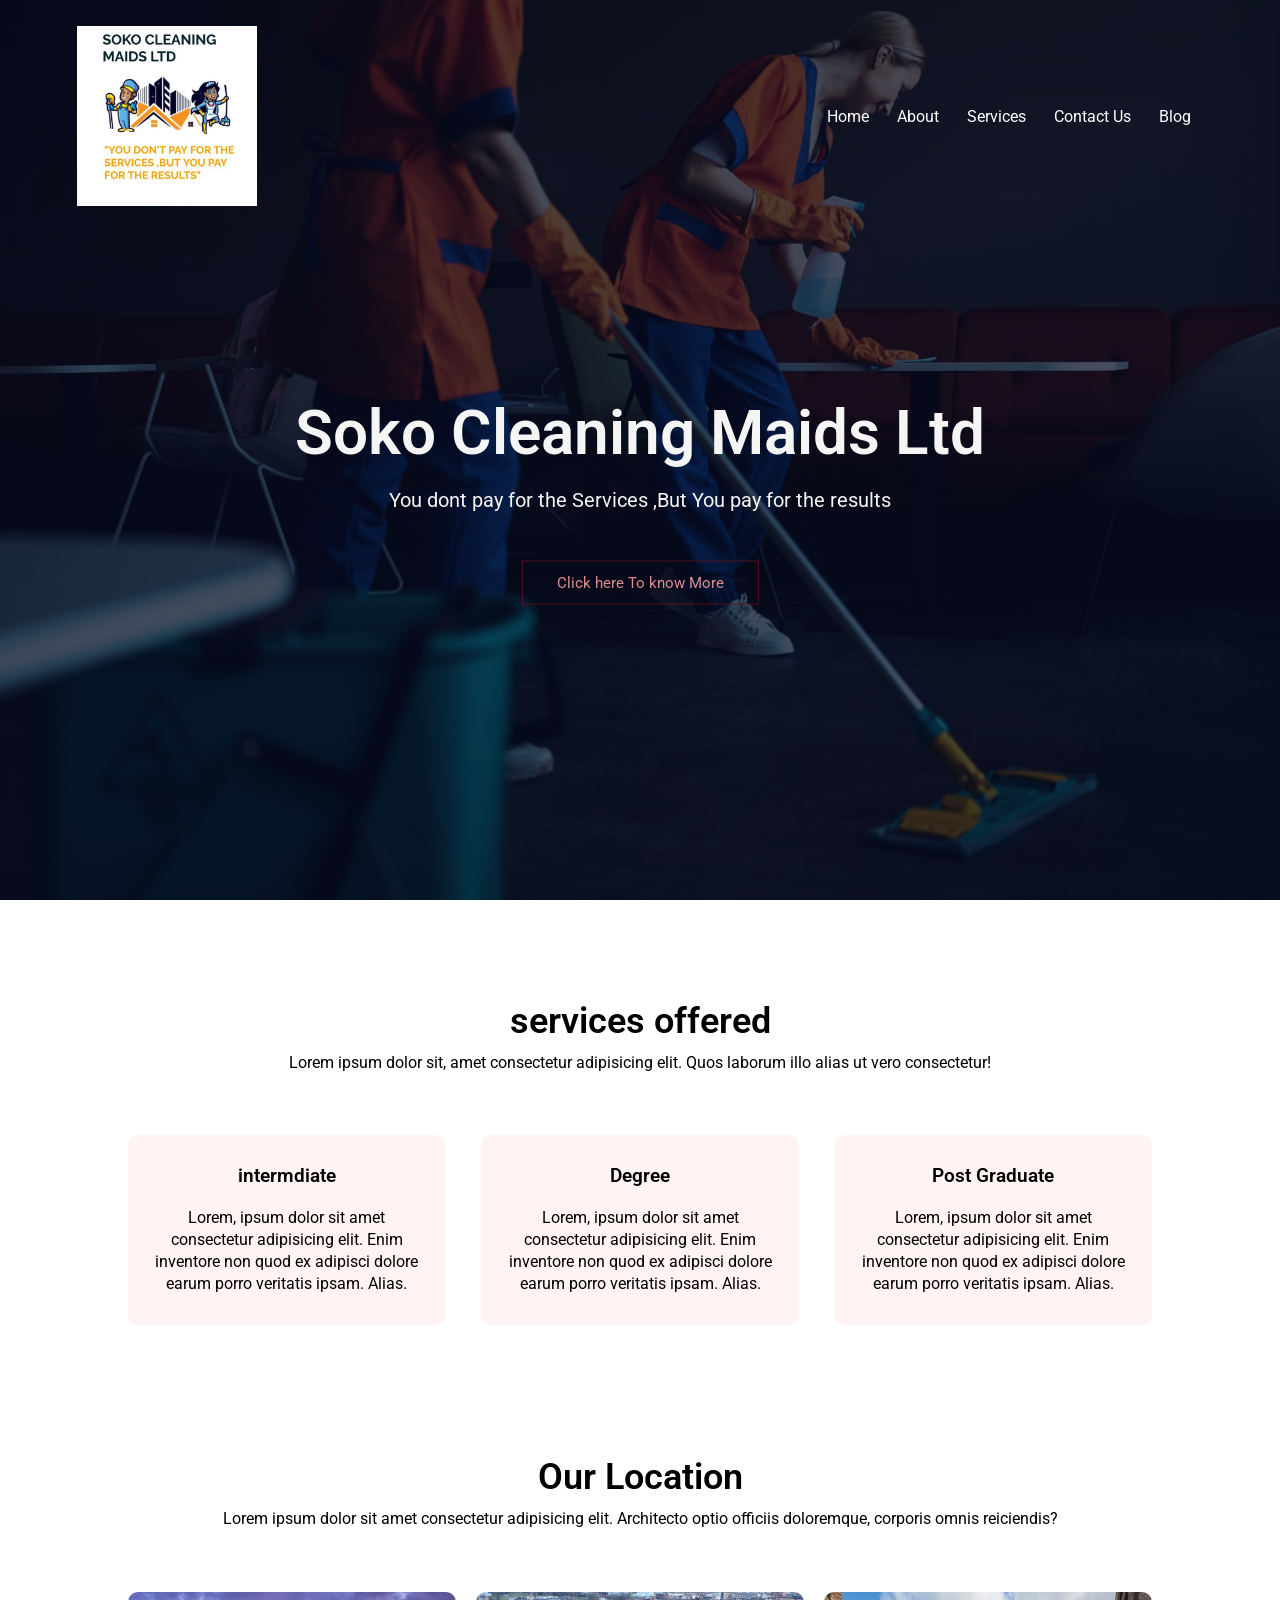
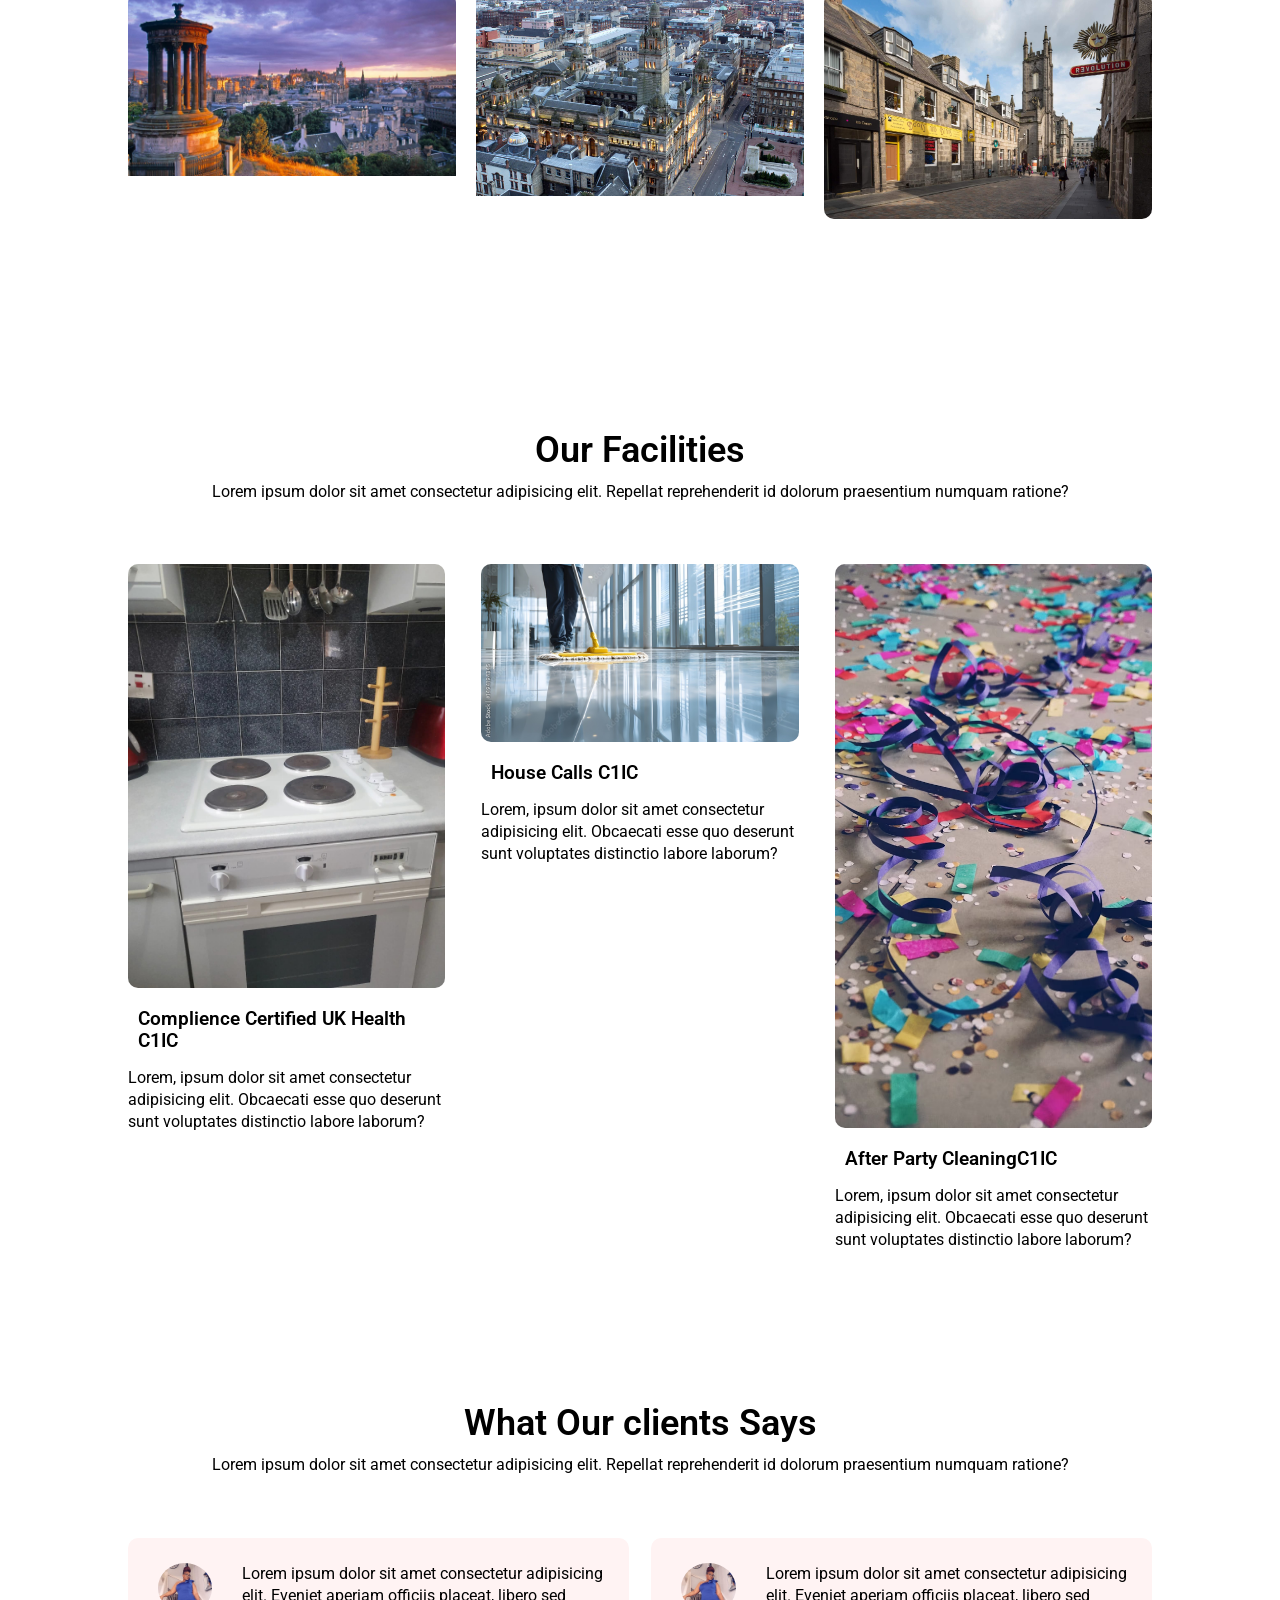
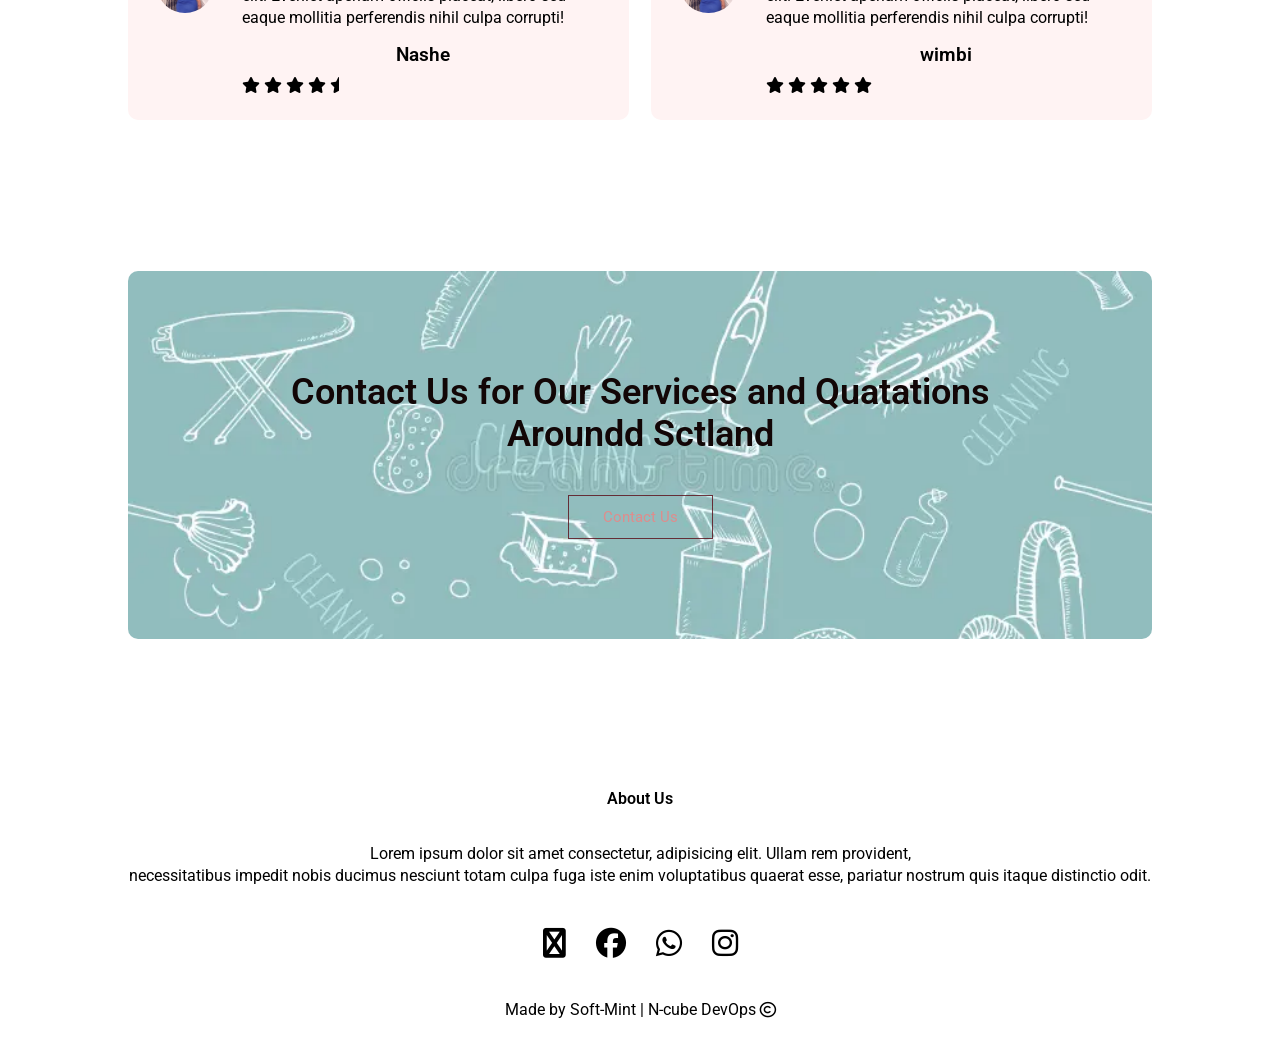
==== index.html @ 69fe93c1 "first commit" ====
<!DOCTYPE html>
<html lang="en">
<head>
  <meta charset="UTF-8">
  <meta name="viewport" content="width=device-width, initial-scale=1.0">
  <title>Soko Cleaning Maids Ltd</title>
  <link rel="stylesheet" href="styles.css">
  <link rel="preconnect" href="https://fonts.googleapis.com">
<link rel="preconnect" href="https://fonts.gstatic.com" crossorigin>
<link href="https://fonts.googleapis.com/css2?family=Montserrat:ital,wght@0,100..900;1,100..900&family=Nunito:ital,wght@0,200..1000;1,200..1000&family=Open+Sans:ital,wght@0,300..800;1,300..800&family=Roboto+Slab:wght@100..900&family=Roboto:ital,wght@0,100..900;1,100..900&family=Ubuntu+Condensed&display=swap" rel="stylesheet">
<!-- <link rel="stylesheet" href="https://cdn.jsdelivr.net/npm/@fortawesome/fontawesome-free@6.6.0/css/fontawesome.min.css"> -->
<link rel="stylesheet" href="https://cdnjs.cloudflare.com/ajax/libs/font-awesome/6.5.1/css/all.min.css" crossorigin="anonymous" referrerpolicy="no-referrer" />
</head>
<body>
  <section class="header">
    <nav>
      <a href="index.html"><img src="images/scm.jpg"></a>
      <div class="nav-links" id="navLinks">
        <i class="fa fa-times" onclick="hideMenu()"></i>
        <ul>
          <li><a href="">Home</a></li>
          <li><a href="">About</a></li>
          <li><a href="">Services</a></li>
          <li><a href="">Contact Us</a></li>
          <li><a href="">Blog</a></li>
        </ul>      
      </div> 
        <i class="fa fa-bars" onclick="showMenu()"></i>     
    </nav>
    <div class="text-box">
      <h1>Soko Cleaning Maids Ltd</h1>
      <p>You dont pay for the Services ,But You pay for the results</p>
      <a href="" class="hero-btn">Click here To know More</a>
    </div>

  </section>

  <!-- Servives -->
<section class="services">
<h1>services offered </h1>
<p>Lorem ipsum dolor sit, amet consectetur adipisicing elit. Quos laborum illo alias ut vero consectetur!</p>
 
<div class="row">
  <div class="services-col">
    <h3>intermdiate</h3>
    <p>Lorem, ipsum dolor sit amet consectetur adipisicing elit. Enim inventore non quod ex
       adipisci dolore earum porro veritatis ipsam.
       Alias.</p>
  </div>
 
   <div class="services-col">
    <h3>Degree</h3> 
    <p>Lorem, ipsum dolor sit amet consectetur adipisicing elit. Enim inventore non quod ex
       adipisci dolore earum porro veritatis ipsam.
       Alias.</p>
  </div>
  
  <div class="services-col">
    <h3>Post Graduate</h3> 
     <p>Lorem, ipsum dolor sit amet consectetur adipisicing elit. Enim inventore non quod ex
       adipisci dolore earum porro veritatis ipsam.
       Alias.</p>
  </div> 
</div>
</section>

<!-- Location -->
 <section class="location">
   <h1>Our Location</h1>
   <p>Lorem ipsum dolor sit amet consectetur adipisicing elit. Architecto optio officiis doloremque, corporis omnis reiciendis?</p>

   <div class="row">
    <div class="location-col">
      <img src="images/Hill-Edinburgh-Scotland.jpg">
      <div class="layer">
        <h3>Eddingburgh</h3>
      </div>
    </div>
    <div class="location-col">
      <img src="images/glascore.jpeg">
      <div class="layer">
        <h3>Glasscore</h3>
      </div>
    </div>
    <div class="location-col">
      <img src="images/aberdeen.jpeg">
      <div class="layer">
        <h3>Aberdeen</h3>
      </div>
    </div>
   </div>

 </section>

 <!-- Facilities -->

  <section class="Facilities">
    <h1>Our Facilities</h1>
    <p>Lorem ipsum dolor sit amet consectetur adipisicing elit. Repellat reprehenderit id dolorum praesentium numquam ratione?</p>

    <div class="row">
      <div class="fac-col">
        <img src="images/cooker a.jpg">
        <h3>Complience Certified UK Health C1IC</h3>
        <p>Lorem, ipsum dolor sit amet consectetur adipisicing elit. Obcaecati esse quo deserunt 
           sunt voluptates distinctio labore laborum?</p>
      </div>
      <div class="fac-col">
        <img src="images/mopped floor.jpg">
        <h3>House Calls C1IC</h3>
        <p>Lorem, ipsum dolor sit amet consectetur adipisicing elit. Obcaecati esse quo deserunt 
           sunt voluptates distinctio labore laborum?</p>
      </div>
      <div class="fac-col">
        <img src="images/after-party.avif">
        <h3>After Party CleaningC1IC</h3>
        <p>Lorem, ipsum dolor sit amet consectetur adipisicing elit. Obcaecati esse quo deserunt 
           sunt voluptates distinctio labore laborum?</p>
      </div>
    </div>
    
  </section>

  <!-- Testimonials -->
  <section class="testimonials">    
    <h1>What Our clients Says</h1>
    <p>Lorem ipsum dolor sit amet consectetur adipisicing elit. Repellat reprehenderit id dolorum praesentium numquam ratione?</p> 
    
    <div class="row">
      <div class="testimonial-col">
        <img src="images/pauline.jpg">
        <div>
          <p>Lorem ipsum dolor sit amet consectetur adipisicing elit. 
            Eveniet aperiam officiis placeat, 
            libero sed eaque mollitia perferendis nihil culpa corrupti!</p>
            <h3> Nashe</h3>
            <i class="fa fa-star"></i>
            <i class="fa fa-star"></i>
            <i class="fa fa-star"></i>
            <i class="fa fa-star"></i>
            <i class="fa-solid fa-star-half"></i>
        </div>
      </div>

      <div class="testimonial-col">
        <img src="images/pauline.jpg">
        <div>
          <p>Lorem ipsum dolor sit amet consectetur adipisicing elit. 
            Eveniet aperiam officiis placeat, 
            libero sed eaque mollitia perferendis nihil culpa corrupti!</p>
            <h3> wimbi</h3>
            <i class="fa-solid fa-star"></i>
            <i class="fa-solid fa-star"></i>
            <i class="fa-solid fa-star"></i>
            <i class="fa-solid fa-star"></i>
            <i class="fa-solid fa-star"></i>
            
        </div>
      </div>
    </div>
  </section>

  <!-- Call to Action -->
  <section class="cta">
    <h1>Contact Us for Our Services  and Quatations<br> 
      Aroundd Sctland</h1>
      <a href="" class="hero-btn">Contact Us</a>
  </section>

  <!-- Footer -->
   <section class="footer">
    <h4>About Us</h4>
     <p>Lorem ipsum dolor sit amet consectetur, adipisicing elit. Ullam rem provident, <br>
      necessitatibus impedit nobis ducimus nesciunt totam culpa fuga iste enim voluptatibus quaerat esse,
       pariatur nostrum quis itaque distinctio odit.</p>
       <div class="icons">
        <i class="fa-brands fa-envelope"></i>
        <i class="fa-brands fa-facebook"></i>
        <i class="fa-brands fa-whatsapp"></i>
        <i class="fa-brands fa-instagram"></i>
       </div>
       <p>Made by Soft-Mint | N-cube DevOps <i class="fa-regular fa-copyright"></i></p>
   </section>



<!-- javaScript for Toggle Menu -->
  <script>

   var navLinks = document.getElementById("navLinks");
   function showMenu(){
    navLinks.style.right = "0";
   }
    function hideMenu(){
    navLinks.style.right = "-200px";
   }

  </script>


</body>
</html>
---- styles.css ----
* {
  margin: 0;
  padding: 0;
  font-family: "Roboto", sans-serif;
}
.header {
  min-height: 100vh;
  width: 100%;
  background-image:
    linear-gradient(rgba(4, 9, 30, 07), rgba(4, 9, 30, 0.7)),
    url(images/seamless-background-cleaning-service-backdrop-services.webp);
  background-position: center;
  background-size: cover;
  position: relative;
}
nav {
  display: flex;
  padding: 2% 6%;
  justify-content: space-between;
  align-items: center;
}
nav img {
  width: 180px;
}
.nav-links {
  flex: 1;
  text-align: right;
}
.nav-links ul li {
  list-style: none;
  display: inline-block;
  padding: 9px 12px;
  position: relative;
}
.nav-links ul li a {
  color: #fff;
  text-decoration: none;
  font-size: 16px;
}
.nav-links ul li::after {
  content: "";
  width: 0%;
  height: 2px;
  background: aquamarine;
  display: block;
  margin: auto;
  transition: 0.5s;
}
.nav-links ul li:hover::after {
  width: 100%;
}
.text-box {
  width: 90%;
  color: whitesmoke;
  position: absolute;
  top: 50%;
  left: 50%;
  transform: translate(-50%, -50%);
  text-align: center;
}
.text-box h1 {
  font-size: 62px;
}
.text-box p {
  margin: 10px 0px 40px;
  font-size: 20px;
  color: whitesmoke;
}
.hero-btn {
  display: inline-block;
  text-decoration: none;
  color: rgb(222, 141, 141);
  border: 1px solid rgba(92, 17, 28, 0.83);
  padding: 12px 34px;
  font-size: 15px;
  background: transparent;
  position: relative;
  cursor: pointer;
}
.hero-btn:hover {
  border: 1px solid rgb(45, 12, 130);
  background: rgb(15, 56, 42);
  transition: 1s;
}

nav .fa {
  display: none;
}

@media (max-width: 700px) {
  .text-box h1 {
    font-size: 20px;
  }
  .nav-links ul li {
    display: block;
  }
  .nav-links {
    position: fixed;
    background: rgb(41, 121, 94);
    height: 100vh;
    width: 200px;
    top: 0;
    right: -200px;
    text-align: left;
    z-index: 2;
    transition: 1s;
  }
  nav .fa {
    display: block;
    color: white;
    margin: 10px;
    font-size: 22px;
    cursor: pointer;
  }
  .nav-links ul {
    padding: 30px;
  }
}

/* Services */

.services {
  width: 80%;
  margin: auto;
  text-align: center;
  padding-top: 100px;
}
h1 {
  font-size: 36px;
  font-weight: 600;
}

p {
  color: black;
  font-size: 16px;
  font-weight: 400;
  line-height: 22px;
  padding: 10px;
}
.row {
  margin-top: 5%;
  display: flex;
  justify-content: space-between;
}
.services-col {
  flex-basis: 31%;
  background: #fff3f3;
  border-radius: 10px;
  margin-bottom: 5%;
  padding: 20px 12px;
  box-sizing: border-box;
  transition: 0.5s;
}
h3 {
  text-align: center;
  font-weight: 600;
  margin: 10px;
}
.services-col:hover {
  box-shadow: 0 0 20px 0px rgba(0, 0, 0, 0.2);
}
@media (max-width: 700px) {
  .row {
    flex-direction: column;
  }
}

/* location */

.location {
  width: 80%;
  margin: auto;
  text-align: center;
  padding-top: 50px;
}
.location-col {
  flex-basis: 32%;
  border-radius: 10px;
  margin-bottom: 30px;
  position: relative;
  overflow: hidden;
}
.location-col img {
  width: 100%;
  display: block;
}
.layer {
  background: transparent;
  height: 100%;
  width: 100%;
  position: absolute;
  top: 0;
  left: 0;
  transition: 0.5s;
}
.layer:hover {
  background: rgba(226, 0, 0, 0.7);
}
.layer h3 {
  width: 100%;
  font-weight: 500;
  color: whitesmoke;
  font-size: 26px;
  bottom: 0;
  left: 50%;
  transform: translateX(-50%);
  position: absolute;
  opacity: 0;
  transition: 0.5s;
}
.layer:hover h3 {
  bottom: 49%;
  opacity: 1;
}
/* Facilities */

.Facilities {
  width: 80%;
  margin: auto;
  text-align: center;
  padding-top: 100px;
}
.fac-col {
  flex-basis: 31%;
  border-radius: 10px;
  margin-bottom: 5%;
  text-align: left;
}

.fac-col img {
  width: 100%;
  border-radius: 10px;
}

.fac-col p {
  padding: 0;
}

.fac-col h3 {
  margin-top: 16px;
  margin-bottom: 15px;
  text-align: left;
}

/* Testimonials */
.testimonials {
  width: 80%;
  margin: auto;
  padding-top: 100px;
  text-align: center;
}
.testimonial-col {
  flex-basis: 44%;
  border-radius: 10px;
  margin-bottom: 5%;
  text-align: left;
  background: #fff3f3;
  padding: 25px;
  cursor: pointer;
  display: flex;
}
.testimonial-col img {
  height: 50px;
  margin-left: 5px;
  margin-right: 30px;
  border-radius: 50%;
}
.testimonial-col p {
  padding: 0;
}
.testimonial-col h3 {
  margin-top: 15px;
}
.testimonial-col .fa {
  color: black;
}

@media (max-width: 700px) {
  .testimonial-col img {
    margin-left: 0px;
    margin-right: 15px;
  }
}

/* CTA */
.cta {
  margin: 100px auto;
  width: 80%;
  background-image: url(images/seamless-background-cleaning-service-backdrop-services.webp);
  background-position: center;
  background-size: cover;
  border-radius: 10px;
  text-align: center;
  padding: 100px 0;
}
.cta h1 {
  color: rgb(18, 6, 6);
  margin-bottom: 40px;
  padding: 0;
}
@media (max-width: 700px) {
  .cta h1 {
    font-size: 24px;
  }
}
/* footer */
.footer {
  width: 100%;
  text-align: center;
  padding: 30px 0;
}
.footer h4 {
  margin-bottom: 25px;
  margin-top: 20px;
  font-weight: 600;
}
.icons .fa-brands {
  color: black;
  margin: 13px;
  cursor: pointer;
  padding: 18px 0;
  font-size: 30px;
}
.icons .fa-solid {
  color: black;
  margin: 13px;
  cursor: pointer;
  padding: 18px 0;
  font-size: 30px;
}
.icons .fa-brands:hover {
  color: rgb(61, 187, 143);
}
.icons .fa-solid:hover {
  color: rgb(61, 187, 143);
}

/* About Us page */
.header {
  height: 50vh;
  width: 100%;
  background-image:
    linear-gradient(rgba(4, 9, 30, 0.7), rgba(4, 9, 30, 0.7)),
    url(images/Bio/IMG-01.jpg);
  background-position: center;
  background-size: cover;
  text-align: center;
  color: whitesmoke;
}
.header h1 {
  margin-top: 100px;
}
.about-us {
  width: 80%;
  margin: auto;
  padding-top: 80px;
  padding-bottom: 50px;
}
.about-col {
  flex-basis: 48%;
  padding: 30px 2px;
}
.about-col img {
  width: 100%;
}
.about-col h1 {
  padding-top: 0;
}
.about-col p {
  padding: 15px 0 px;
}
.green-btn {
  border: 1px black;
  background: transparent;
  color: rgb(19, 45, 37);
}
.green-btn:hover {
  color: whitesmoke;
}

/* Our Services */
.header {
  height: 50vh;
  width: 100%;
  background-image:
    linear-gradient(rgba(4, 9, 30, 0.7), rgba(4, 9, 30, 0.7)),
    url(images/Bio/IMG-02.jpg);
  background-position: center;
  background-size: cover;
  text-align: center;
  color: whitesmoke;
}

/* Blog-Cont */

.blog-content {
  width: 80%;
  margin: auto;
  padding: 60px 0;
}
.blog-left {
  flex-basis: 65%;
}
.blog-left img {
  width: 100%;
}
.blog-left h2 {
  color: black;
  font-weight: 600;
  margin: 30px 0;
}
.blog-left p {
  color: #999;
  padding: 0;
}

.blog-right {
  flex-basis: 32%;
}
.blog-right h3 {
  background: black;
  color: whitesmoke;
  padding: 7px 0;
  font-size: 18px;
  margin-bottom: 20px;
}
.blog-right div {
  display: flex;
  align-items: center;
  justify-content: space-between;
  color: #555;
  padding: 8px;
  box-sizing: border-box;
}
.comment-box {
  border: 1px solid #ccc;
  margin: 50px 0;
  pad: 10px 20px;
}
.comment-box h3 {
  text-align: left;
}
.comment-form input,
.comment-form textarea {
  width: 100%;
  padding: 10px;
  margin: 15px 0;
  box-sizing: border-box;
  border: none;
  outline: none;
  background: #f0f0f0;
}
.comment-form button {
  margin: 10px 0;
}

@media (max-width: 700px) {
  .sub-header h1 {
    font-size: 24px;
  }
}

/* contact us page */
.location{
  width: 80%;
  margin: auto;
  padding: 80px 0;
}
.location iframe{
  width: 100%;
}
.contact-us{
  width: 80%;
  margin: auto;
}
.contact-col{
  flex-basis: 48%;
  margin-bottom: 30px;
}
.contact-col div{
  display: flex;
  align-items: center;
  margin-bottom: 50px;
}
.contact-col div .fa-solid{
  font-size: 30px;
  color: rgb(170, 31, 31);
  margin: 10px;
  margin-right: 30px;
}
.contact-col div p{
  padding: 0;
}
.contact-col div h5{
  font-size: 20px;
  margin-bottom: 5px;
  color: #555;
  font-weight: 400;
}
.contact-col input, .contact-col textarea{
  width: 100%;
  padding: 15px;
  margin-bottom: 17px;
  outline: none;
  border: 1px solid orange;
  box-sizing: border-box;
}
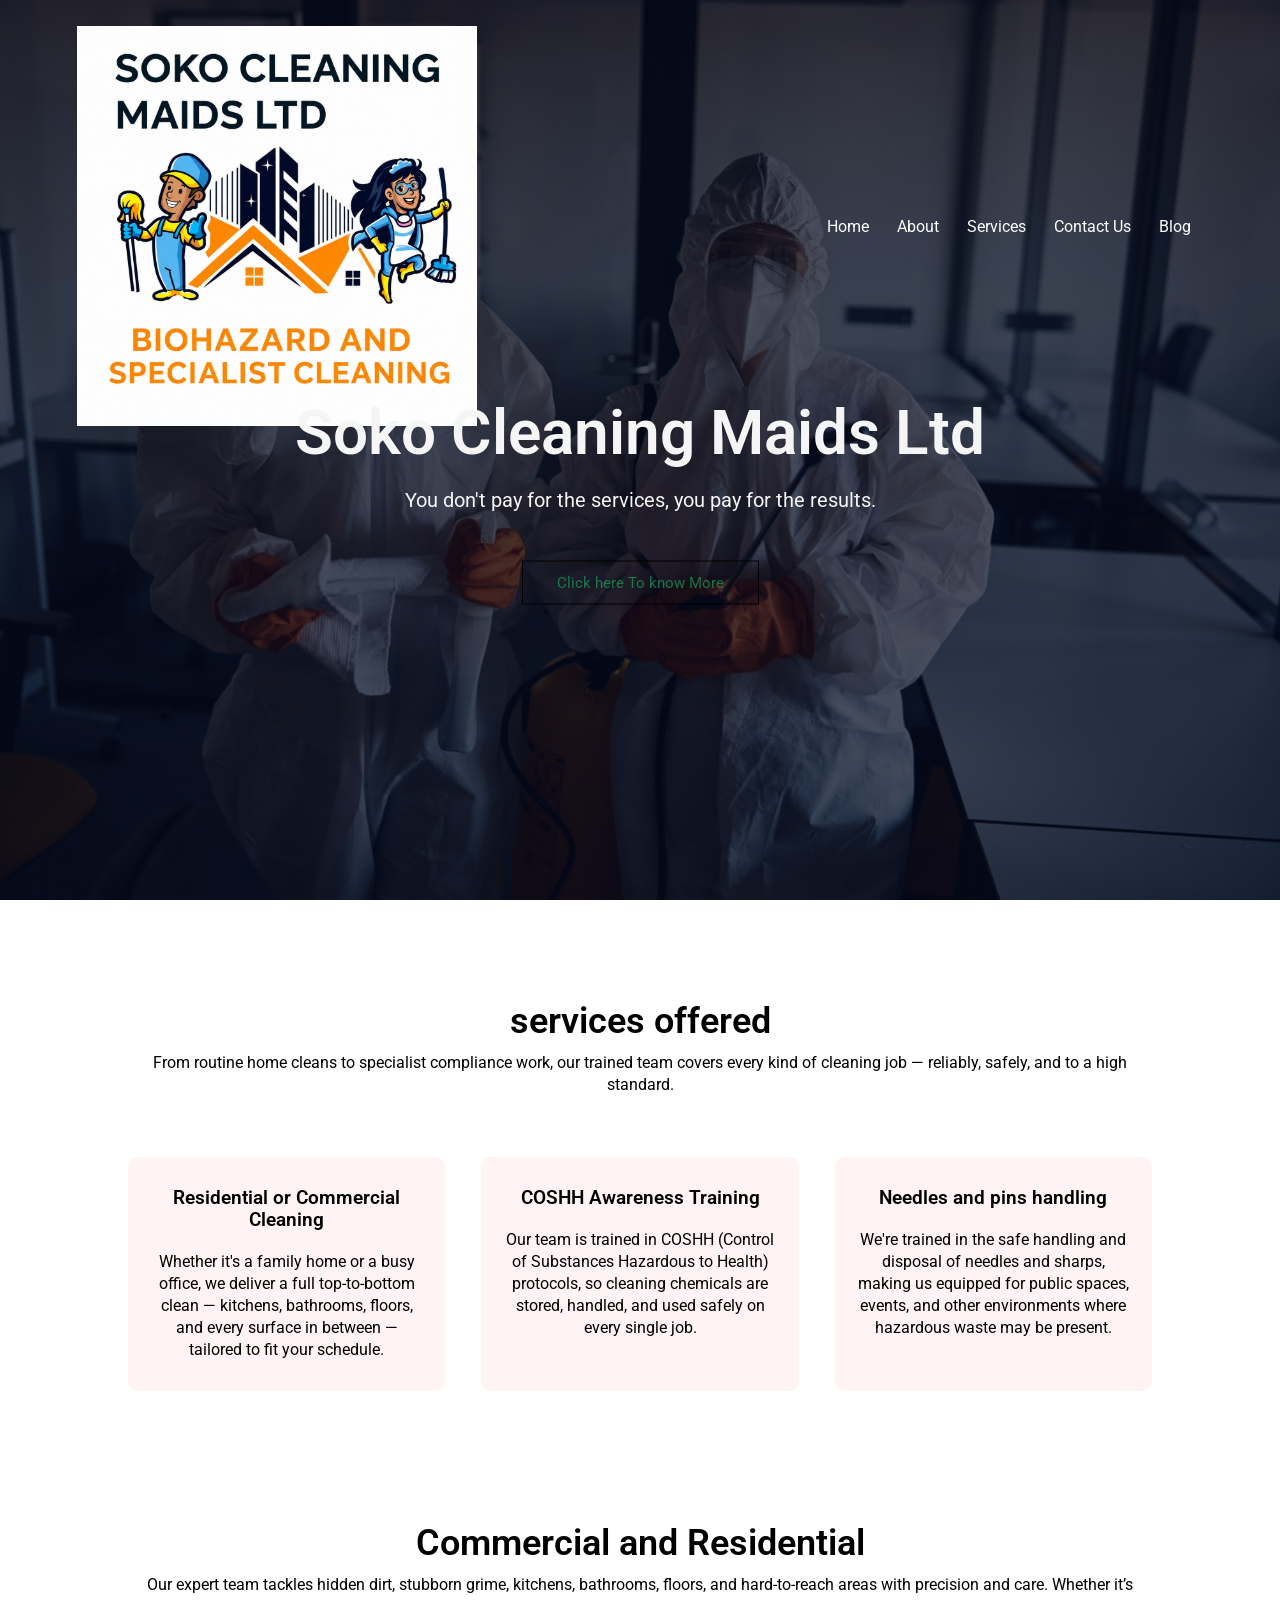
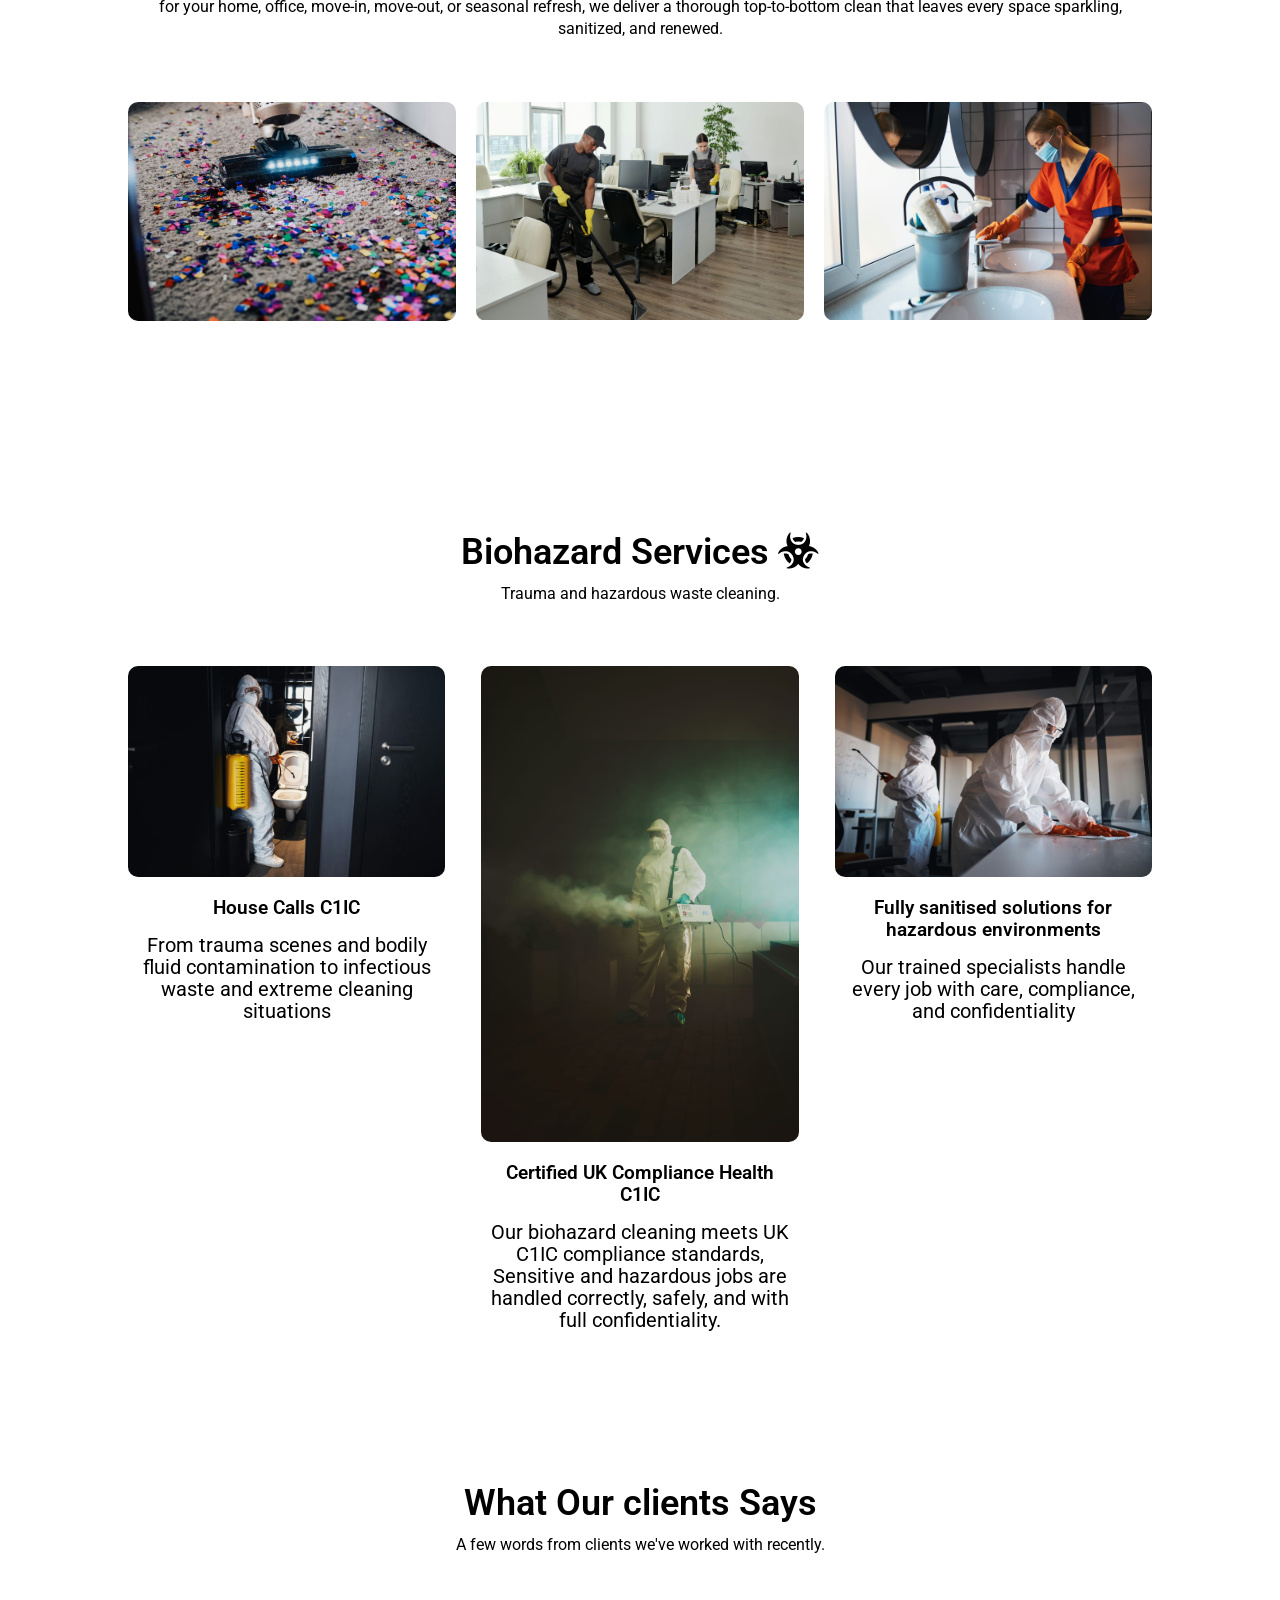
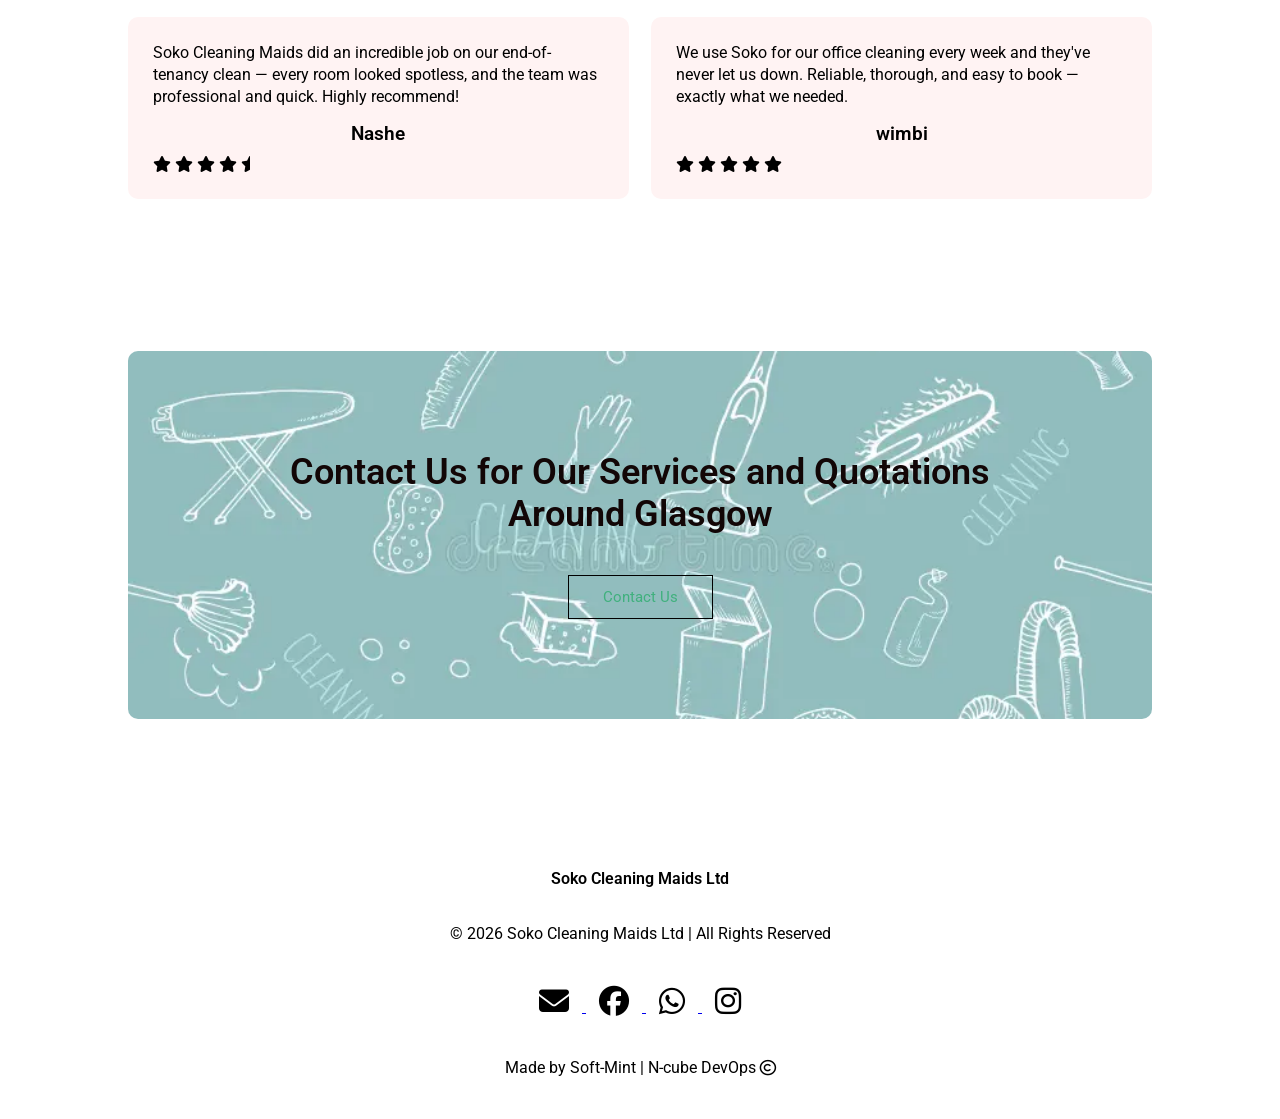
==== commit 4c03171c: "fixed typos and corrected the nav-links" ====
--- a/index.html
+++ b/index.html
@@ -1,160 +1,159 @@
 <!DOCTYPE html>
 <html lang="en">
+
 <head>
   <meta charset="UTF-8">
   <meta name="viewport" content="width=device-width, initial-scale=1.0">
   <title>Soko Cleaning Maids Ltd</title>
   <link rel="stylesheet" href="styles.css">
   <link rel="preconnect" href="https://fonts.googleapis.com">
-<link rel="preconnect" href="https://fonts.gstatic.com" crossorigin>
-<link href="https://fonts.googleapis.com/css2?family=Montserrat:ital,wght@0,100..900;1,100..900&family=Nunito:ital,wght@0,200..1000;1,200..1000&family=Open+Sans:ital,wght@0,300..800;1,300..800&family=Roboto+Slab:wght@100..900&family=Roboto:ital,wght@0,100..900;1,100..900&family=Ubuntu+Condensed&display=swap" rel="stylesheet">
-<!-- <link rel="stylesheet" href="https://cdn.jsdelivr.net/npm/@fortawesome/fontawesome-free@6.6.0/css/fontawesome.min.css"> -->
-<link rel="stylesheet" href="https://cdnjs.cloudflare.com/ajax/libs/font-awesome/6.5.1/css/all.min.css" crossorigin="anonymous" referrerpolicy="no-referrer" />
+  <link rel="preconnect" href="https://fonts.gstatic.com" crossorigin>
+  <link
+    href="https://fonts.googleapis.com/css2?family=Montserrat:ital,wght@0,100..900;1,100..900&family=Nunito:ital,wght@0,200..1000;1,200..1000&family=Open+Sans:ital,wght@0,300..800;1,300..800&family=Roboto+Slab:wght@100..900&family=Roboto:ital,wght@0,100..900;1,100..900&family=Ubuntu+Condensed&display=swap"
+    rel="stylesheet">
+  <!-- <link rel="stylesheet" href="https://cdn.jsdelivr.net/npm/@fortawesome/fontawesome-free@6.6.0/css/fontawesome.min.css"> -->
+  <link rel="stylesheet" href="https://cdnjs.cloudflare.com/ajax/libs/font-awesome/6.5.1/css/all.min.css"
+    crossorigin="anonymous" referrerpolicy="no-referrer" />
 </head>
+
 <body>
   <section class="header">
     <nav>
-      <a href="index.html"><img src="images/scm.jpg"></a>
+      <a href="index.html"><img src="images/Bio/IMG-Bio-logo.jpg"></a>
       <div class="nav-links" id="navLinks">
         <i class="fa fa-times" onclick="hideMenu()"></i>
-        <ul>
-          <li><a href="">Home</a></li>
-          <li><a href="">About</a></li>
-          <li><a href="">Services</a></li>
-          <li><a href="">Contact Us</a></li>
-          <li><a href="">Blog</a></li>
-        </ul>      
-      </div> 
-        <i class="fa fa-bars" onclick="showMenu()"></i>     
+       <ul>
+          <li><a href="index.html">Home</a></li>
+          <li><a href="about us.html">About</a></li>
+          <li><a href="services.html">Services</a></li>
+          <li><a href="contact.html">Contact Us</a></li>
+          <li><a href="Blog.html">Blog</a></li>
+        </ul>
+      </div>
+      <i class="fa fa-bars" onclick="showMenu()"></i>
     </nav>
     <div class="text-box">
       <h1>Soko Cleaning Maids Ltd</h1>
-      <p>You dont pay for the Services ,But You pay for the results</p>
-      <a href="" class="hero-btn">Click here To know More</a>
+      <p>You don't pay for the services, you pay for the results.</p>
+      <a href="about us.html" class="hero-btn">Click here To know More</a>
     </div>
 
   </section>
 
   <!-- Servives -->
-<section class="services">
-<h1>services offered </h1>
-<p>Lorem ipsum dolor sit, amet consectetur adipisicing elit. Quos laborum illo alias ut vero consectetur!</p>
- 
-<div class="row">
-  <div class="services-col">
-    <h3>intermdiate</h3>
-    <p>Lorem, ipsum dolor sit amet consectetur adipisicing elit. Enim inventore non quod ex
-       adipisci dolore earum porro veritatis ipsam.
-       Alias.</p>
-  </div>
- 
-   <div class="services-col">
-    <h3>Degree</h3> 
-    <p>Lorem, ipsum dolor sit amet consectetur adipisicing elit. Enim inventore non quod ex
-       adipisci dolore earum porro veritatis ipsam.
-       Alias.</p>
-  </div>
-  
-  <div class="services-col">
-    <h3>Post Graduate</h3> 
-     <p>Lorem, ipsum dolor sit amet consectetur adipisicing elit. Enim inventore non quod ex
-       adipisci dolore earum porro veritatis ipsam.
-       Alias.</p>
-  </div> 
-</div>
-</section>
-
-<!-- Location -->
- <section class="location">
-   <h1>Our Location</h1>
-   <p>Lorem ipsum dolor sit amet consectetur adipisicing elit. Architecto optio officiis doloremque, corporis omnis reiciendis?</p>
-
-   <div class="row">
-    <div class="location-col">
-      <img src="images/Hill-Edinburgh-Scotland.jpg">
-      <div class="layer">
-        <h3>Eddingburgh</h3>
-      </div>
-    </div>
-    <div class="location-col">
-      <img src="images/glascore.jpeg">
-      <div class="layer">
-        <h3>Glasscore</h3>
-      </div>
-    </div>
-    <div class="location-col">
-      <img src="images/aberdeen.jpeg">
-      <div class="layer">
-        <h3>Aberdeen</h3>
-      </div>
-    </div>
-   </div>
-
- </section>
-
- <!-- Facilities -->
-
+  <section class="services">
+    <h1>services offered </h1>
+    <p>From routine home cleans to specialist compliance work, our trained team covers every kind of cleaning job —
+      reliably, safely, and to a high standard.</p>
+
+    <div class="row">
+      <div class="services-col">
+        <h3>Residential or Commercial Cleaning </h3>
+        <p>Whether it's a family home or a busy office, we deliver a full top-to-bottom clean — kitchens, bathrooms,
+          floors, and every surface in between — tailored to fit your schedule.</p>
+      </div>
+
+      <div class="services-col">
+        <h3>COSHH Awareness Training</h3>
+        <p>Our team is trained in COSHH (Control of Substances Hazardous to Health) protocols, so cleaning
+          chemicals are stored, handled, and used safely on every single job.</p>
+      </div>
+
+      <div class="services-col">
+        <h3>Needles and pins handling</h3>
+        <p>We're trained in the safe handling and disposal of needles and sharps, making us equipped for public
+          spaces, events, and other environments where hazardous waste may be present.</p>
+      </div>
+    </div>
+  </section>
+
+  <!-- Location -->
+  <section class="location">
+    <h1>Commercial and Residential</h1>
+    <p>Our expert team tackles hidden dirt, stubborn grime, kitchens, bathrooms, floors, and hard-to-reach areas with
+      precision and care. Whether it’s for your home, office, move-in, move-out, or seasonal refresh,
+      we deliver a thorough top-to-bottom clean that leaves every space sparkling,<br> sanitized, and renewed.</p>
+
+    <div class="row">
+      <div class="location-col">
+        <img src="images/party.PNG">
+        <div class="layer">
+          <h3>After Event Cleaning</h3>
+        </div>
+      </div>
+      <div class="location-col">
+        <img src="images/Bio/IMG-06.jpg">
+        <div class="layer">
+          <h3>Offices and Business premesis <br> cleaning</h3>
+        </div>
+      </div>
+      <div class="location-col">
+        <img src="images/Bio/IMG-05.jpg">
+        <div class="layer">
+          <h3>General Cleaning</h3>          
+        </div>
+      </div>
+    </div>
+  </section>
+
+  <!-- Facilities -->
   <section class="Facilities">
-    <h1>Our Facilities</h1>
-    <p>Lorem ipsum dolor sit amet consectetur adipisicing elit. Repellat reprehenderit id dolorum praesentium numquam ratione?</p>
+    <h1>Biohazard Services <i class="fa-solid fa-biohazard"></i></h1>
+    <p>Trauma and hazardous waste cleaning.</p>
 
     <div class="row">
       <div class="fac-col">
-        <img src="images/cooker a.jpg">
-        <h3>Complience Certified UK Health C1IC</h3>
-        <p>Lorem, ipsum dolor sit amet consectetur adipisicing elit. Obcaecati esse quo deserunt 
-           sunt voluptates distinctio labore laborum?</p>
+        <img src="images/Bio/IMG-08.jpg">
+        <h3>House Calls C1IC</h3>
+        <p>From trauma scenes and bodily fluid contamination to infectious waste and extreme cleaning situations</p>
       </div>
       <div class="fac-col">
-        <img src="images/mopped floor.jpg">
-        <h3>House Calls C1IC</h3>
-        <p>Lorem, ipsum dolor sit amet consectetur adipisicing elit. Obcaecati esse quo deserunt 
-           sunt voluptates distinctio labore laborum?</p>
+        <img src="images/Bio/IMG-03.jpg">
+        <h3> Certified UK Compliance Health C1IC</h3>
+        <p>Our biohazard cleaning meets UK C1IC compliance standards, Sensitive and hazardous jobs are handled
+          correctly, safely, and with full confidentiality.</p>
       </div>
       <div class="fac-col">
-        <img src="images/after-party.avif">
-        <h3>After Party CleaningC1IC</h3>
-        <p>Lorem, ipsum dolor sit amet consectetur adipisicing elit. Obcaecati esse quo deserunt 
-           sunt voluptates distinctio labore laborum?</p>
-      </div>
-    </div>
-    
+        <img src="images/Bio/IMG-01.jpg">
+        <h3> Fully sanitised solutions for hazardous environments</h3>
+        <p>Our trained specialists handle every job with care, compliance, and confidentiality</p>
+      </div>
+    </div>
+
   </section>
 
   <!-- Testimonials -->
-  <section class="testimonials">    
+  <section class="testimonials">
     <h1>What Our clients Says</h1>
-    <p>Lorem ipsum dolor sit amet consectetur adipisicing elit. Repellat reprehenderit id dolorum praesentium numquam ratione?</p> 
-    
+    <p>A few words from clients we've worked with recently.</p>
+
     <div class="row">
       <div class="testimonial-col">
-        <img src="images/pauline.jpg">
+        <!-- <img src="images/pauline.jpg"> -->
         <div>
-          <p>Lorem ipsum dolor sit amet consectetur adipisicing elit. 
-            Eveniet aperiam officiis placeat, 
-            libero sed eaque mollitia perferendis nihil culpa corrupti!</p>
-            <h3> Nashe</h3>
-            <i class="fa fa-star"></i>
-            <i class="fa fa-star"></i>
-            <i class="fa fa-star"></i>
-            <i class="fa fa-star"></i>
-            <i class="fa-solid fa-star-half"></i>
+          <p>Soko Cleaning Maids did an incredible job on our end-of-tenancy clean — every room looked spotless,
+            and the team was professional and quick. Highly recommend!</p>
+          <h3> Nashe</h3>
+          <i class="fa fa-star"></i>
+          <i class="fa fa-star"></i>
+          <i class="fa fa-star"></i>
+          <i class="fa fa-star"></i>
+          <i class="fa-solid fa-star-half"></i>
         </div>
       </div>
 
       <div class="testimonial-col">
-        <img src="images/pauline.jpg">
+        <!-- <img src="images/pauline.jpg"> -->
         <div>
-          <p>Lorem ipsum dolor sit amet consectetur adipisicing elit. 
-            Eveniet aperiam officiis placeat, 
-            libero sed eaque mollitia perferendis nihil culpa corrupti!</p>
-            <h3> wimbi</h3>
-            <i class="fa-solid fa-star"></i>
-            <i class="fa-solid fa-star"></i>
-            <i class="fa-solid fa-star"></i>
-            <i class="fa-solid fa-star"></i>
-            <i class="fa-solid fa-star"></i>
-            
+          <p>We use Soko for our office cleaning every week and they've never let us down. Reliable, thorough, and
+            easy to book — exactly what we needed.</p>
+          <h3> wimbi</h3>
+          <i class="fa-solid fa-star"></i>
+          <i class="fa-solid fa-star"></i>
+          <i class="fa-solid fa-star"></i>
+          <i class="fa-solid fa-star"></i>
+          <i class="fa-solid fa-star"></i>
+
         </div>
       </div>
     </div>
@@ -162,41 +161,53 @@
 
   <!-- Call to Action -->
   <section class="cta">
-    <h1>Contact Us for Our Services  and Quatations<br> 
-      Aroundd Sctland</h1>
-      <a href="" class="hero-btn">Contact Us</a>
+    <h1>Contact Us for Our Services and Quotations<br>
+      Around Glasgow</h1>
+    <a href="contact.html" class="hero-btn">Contact Us</a>
   </section>
 
   <!-- Footer -->
-   <section class="footer">
-    <h4>About Us</h4>
-     <p>Lorem ipsum dolor sit amet consectetur, adipisicing elit. Ullam rem provident, <br>
-      necessitatibus impedit nobis ducimus nesciunt totam culpa fuga iste enim voluptatibus quaerat esse,
-       pariatur nostrum quis itaque distinctio odit.</p>
-       <div class="icons">
-        <i class="fa-brands fa-envelope"></i>
+  <section class="footer">
+    <h4>Soko Cleaning Maids Ltd</h4>
+    <p> &copy; 2026 Soko Cleaning Maids Ltd &#124; All Rights Reserved</p>
+
+    <div class="icons">
+
+      <a href="mailto:info@sokocleaningmaids.co.uk">
+        <i class="fa-solid fa-envelope"></i>
+      </a>
+
+      <a href="https://www.facebook.com/share/1FTECJPckg/">
         <i class="fa-brands fa-facebook"></i>
+      </a>
+
+      <a href="https://wa.me/447359406440">
         <i class="fa-brands fa-whatsapp"></i>
+      </a>
+
+      <a href="https://www.instagram.com/">
         <i class="fa-brands fa-instagram"></i>
-       </div>
-       <p>Made by Soft-Mint | N-cube DevOps <i class="fa-regular fa-copyright"></i></p>
-   </section>
-
-
-
-<!-- javaScript for Toggle Menu -->
+      </a>
+    </div>
+    <p>Made by Soft-Mint | N-cube DevOps <i class="fa-regular fa-copyright"></i></p>
+  </section>
+
+
+
+  <!-- javaScript for Toggle Menu -->
   <script>
 
-   var navLinks = document.getElementById("navLinks");
-   function showMenu(){
-    navLinks.style.right = "0";
-   }
-    function hideMenu(){
-    navLinks.style.right = "-200px";
-   }
+    var navLinks = document.getElementById("navLinks");
+    function showMenu() {
+      navLinks.style.right = "0";
+    }
+    function hideMenu() {
+      navLinks.style.right = "-200px";
+    }
 
   </script>
 
 
 </body>
+
 </html>
--- a/styles.css
+++ b/styles.css
@@ -20,7 +20,7 @@
   align-items: center;
 }
 nav img {
-  width: 180px;
+  width: 400px;
 }
 .nav-links {
   flex: 1;
@@ -69,8 +69,8 @@
 .hero-btn {
   display: inline-block;
   text-decoration: none;
-  color: rgb(222, 141, 141);
-  border: 1px solid rgba(92, 17, 28, 0.83);
+  color: rgba(23, 170, 92, 0.659);
+  border: 1px solid black;
   padding: 12px 34px;
   font-size: 15px;
   background: transparent;
@@ -118,7 +118,6 @@
 }
 
 /* Services */
-
 .services {
   width: 80%;
   margin: auto;
@@ -166,7 +165,6 @@
 }
 
 /* location */
-
 .location {
   width: 80%;
   margin: auto;
@@ -184,6 +182,7 @@
   width: 100%;
   display: block;
 }
+
 .layer {
   background: transparent;
   height: 100%;
@@ -212,8 +211,8 @@
   bottom: 49%;
   opacity: 1;
 }
+
 /* Facilities */
-
 .Facilities {
   width: 80%;
   margin: auto;
@@ -234,12 +233,14 @@
 
 .fac-col p {
   padding: 0;
+  text-align: center;
+  font-size: 20px;
 }
 
 .fac-col h3 {
   margin-top: 16px;
   margin-bottom: 15px;
-  text-align: left;
+  text-align: center;
 }
 
 /* Testimonials */
@@ -341,7 +342,7 @@
   width: 100%;
   background-image:
     linear-gradient(rgba(4, 9, 30, 0.7), rgba(4, 9, 30, 0.7)),
-    url(images/Bio/IMG-01.jpg);
+    url(images/Bio/IMG-02.jpg);
   background-position: center;
   background-size: cover;
   text-align: center;
@@ -356,9 +357,33 @@
   padding-top: 80px;
   padding-bottom: 50px;
 }
+.about-us ul {
+  list-style: none;
+  margin: 20px 0 0;
+  padding-left: 0;
+}
+.about-us li {
+  position: relative;
+  padding-left: 1.6rem;
+  margin-bottom: 15px;
+  line-height: 1.6;
+  color: #222;
+  font-size: 18px;
+}
+.about-us li::before {
+  content: "\2022";
+  position: absolute;
+  left: 0;
+  top: 0;
+  color: rgb(12, 31, 24);
+  font-size: 1.5rem;
+}
+.about-us .row {
+  gap: 50px;
+}
 .about-col {
   flex-basis: 48%;
-  padding: 30px 2px;
+  padding: 30px 40px;
 }
 .about-col img {
   width: 100%;
@@ -367,12 +392,13 @@
   padding-top: 0;
 }
 .about-col p {
-  padding: 15px 0 px;
+  padding: 15px 0;
+  font-size: 18px;
 }
 .green-btn {
   border: 1px black;
   background: transparent;
-  color: rgb(19, 45, 37);
+  color: rgb(33, 82, 67);
 }
 .green-btn:hover {
   color: whitesmoke;
@@ -384,12 +410,14 @@
   width: 100%;
   background-image:
     linear-gradient(rgba(4, 9, 30, 0.7), rgba(4, 9, 30, 0.7)),
-    url(images/Bio/IMG-02.jpg);
+    url(images/Bio/IMG-04.jpg);
   background-position: center;
   background-size: cover;
   text-align: center;
   color: whitesmoke;
 }
+
+
 
 /* Blog-Cont */
 
@@ -435,69 +463,65 @@
 .comment-box {
   border: 1px solid #ccc;
   margin: 50px 0;
-  pad: 10px 20px;
+  padding: 10px 20px;
 }
 .comment-box h3 {
   text-align: left;
 }
-.comment-form input,
-.comment-form textarea {
-  width: 100%;
-  padding: 10px;
-  margin: 15px 0;
-  box-sizing: border-box;
+.comment-box iframe.giscus-frame {
+  width: 100%;
   border: none;
-  outline: none;
-  background: #f0f0f0;
-}
-.comment-form button {
-  margin: 10px 0;
+  margin-top: 10px;
 }
 
 @media (max-width: 700px) {
   .sub-header h1 {
     font-size: 24px;
   }
+  .about-us .row {
+    gap: 20px;
+  }
 }
 
 /* contact us page */
-.location{
+.location {
   width: 80%;
   margin: auto;
   padding: 80px 0;
 }
-.location iframe{
-  width: 100%;
-}
-.contact-us{
-  width: 80%;
-  margin: auto;
-}
-.contact-col{
+.location iframe {
+  width: 100%;
+}
+.contact-us {
+  width: 80%;
+  margin: auto;
+}
+.contact-col {
   flex-basis: 48%;
   margin-bottom: 30px;
 }
-.contact-col div{
+.contact-col div {
   display: flex;
   align-items: center;
   margin-bottom: 50px;
 }
-.contact-col div .fa-solid{
+.contact-col div .fa-solid {
   font-size: 30px;
   color: rgb(170, 31, 31);
   margin: 10px;
   margin-right: 30px;
 }
-.contact-col div p{
+.contact-col div p {
   padding: 0;
 }
-.contact-col div h5{
+.contact-col div h5 {
   font-size: 20px;
   margin-bottom: 5px;
   color: #555;
   font-weight: 400;
 }
-.contact-col input, .contact-col textarea{
+.contact-col input,
+.contact-col textarea {
   width: 100%;
   padding: 15px;
   margin-bottom: 17px;
@@ -505,3 +529,13 @@
   border: 1px solid orange;
   box-sizing: border-box;
 }
+.form-success-message {
+  display: none;
+  color: #2e7d32;
+  background: #eaf6ec;
+  border: 1px solid #b7e1c1;
+  border-radius: 6px;
+  padding: 12px 16px;
+  margin-top: 12px;
+  font-weight: 500;
+}
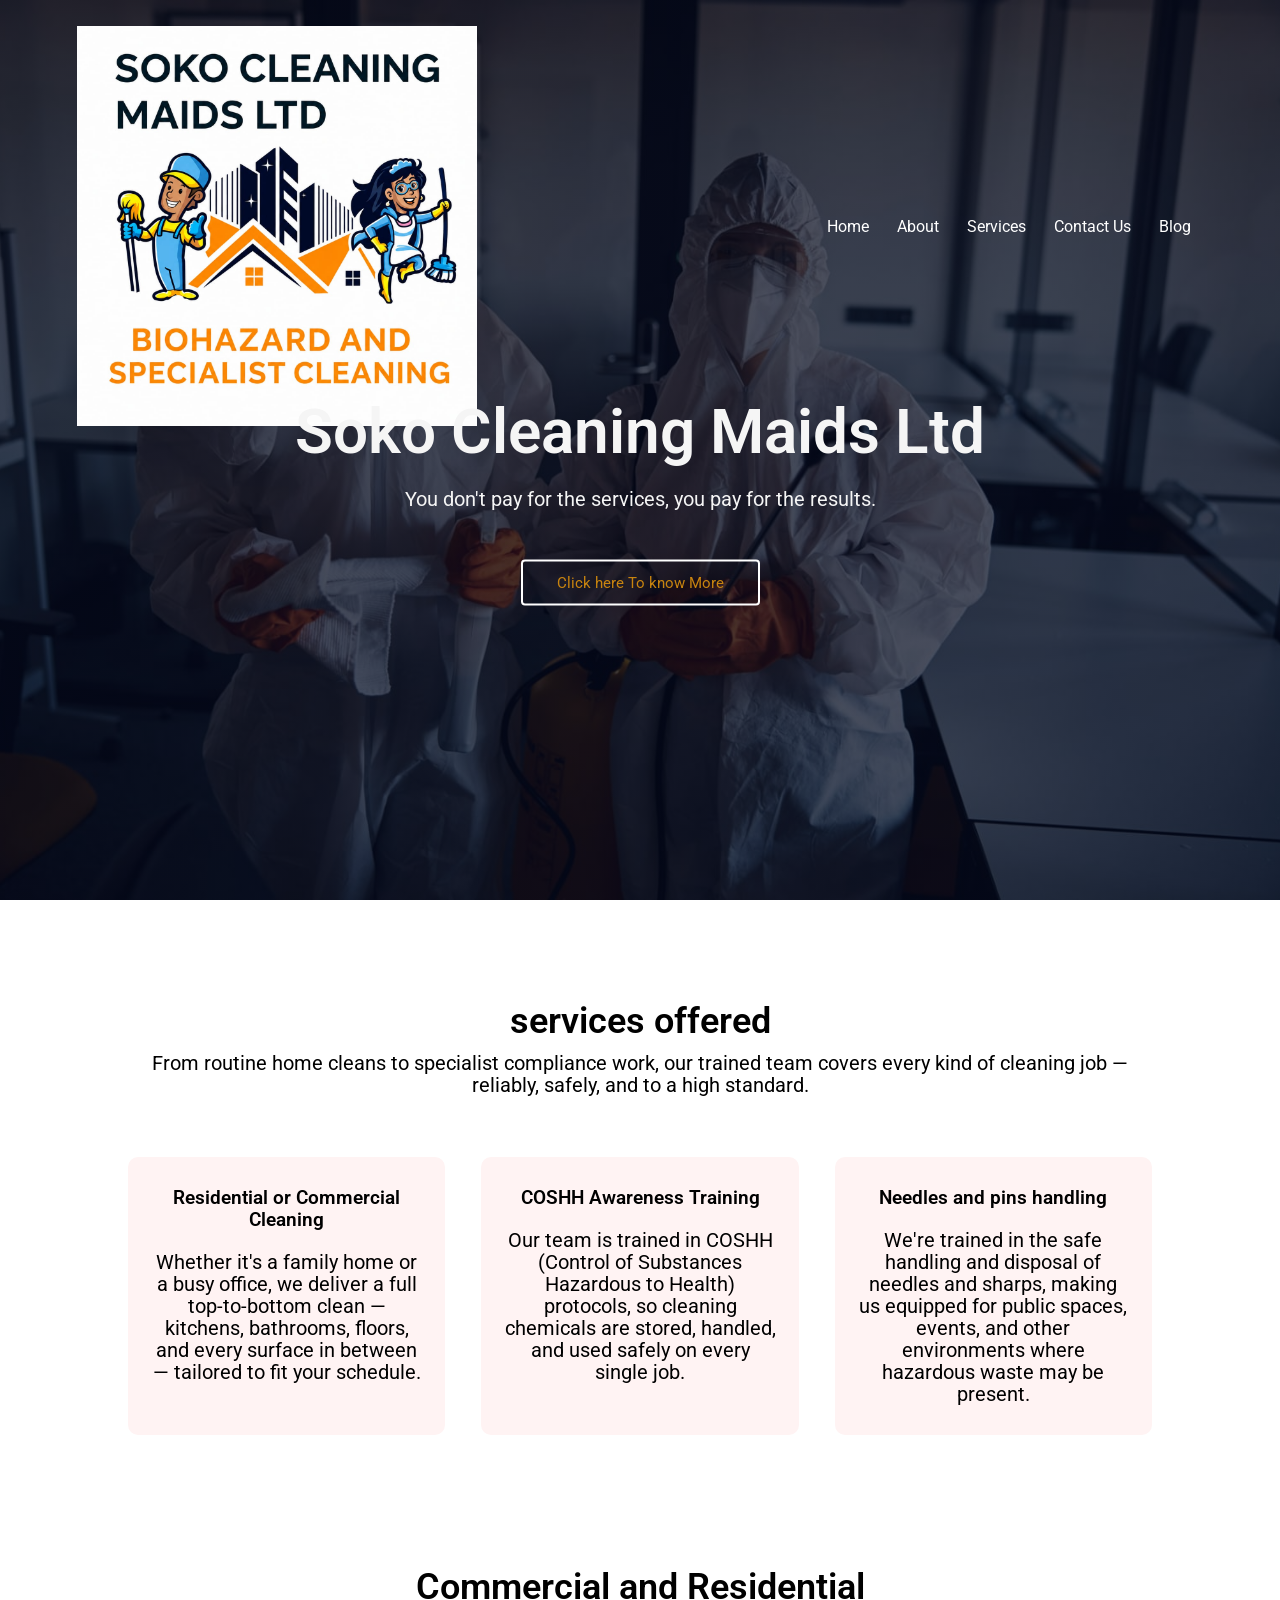
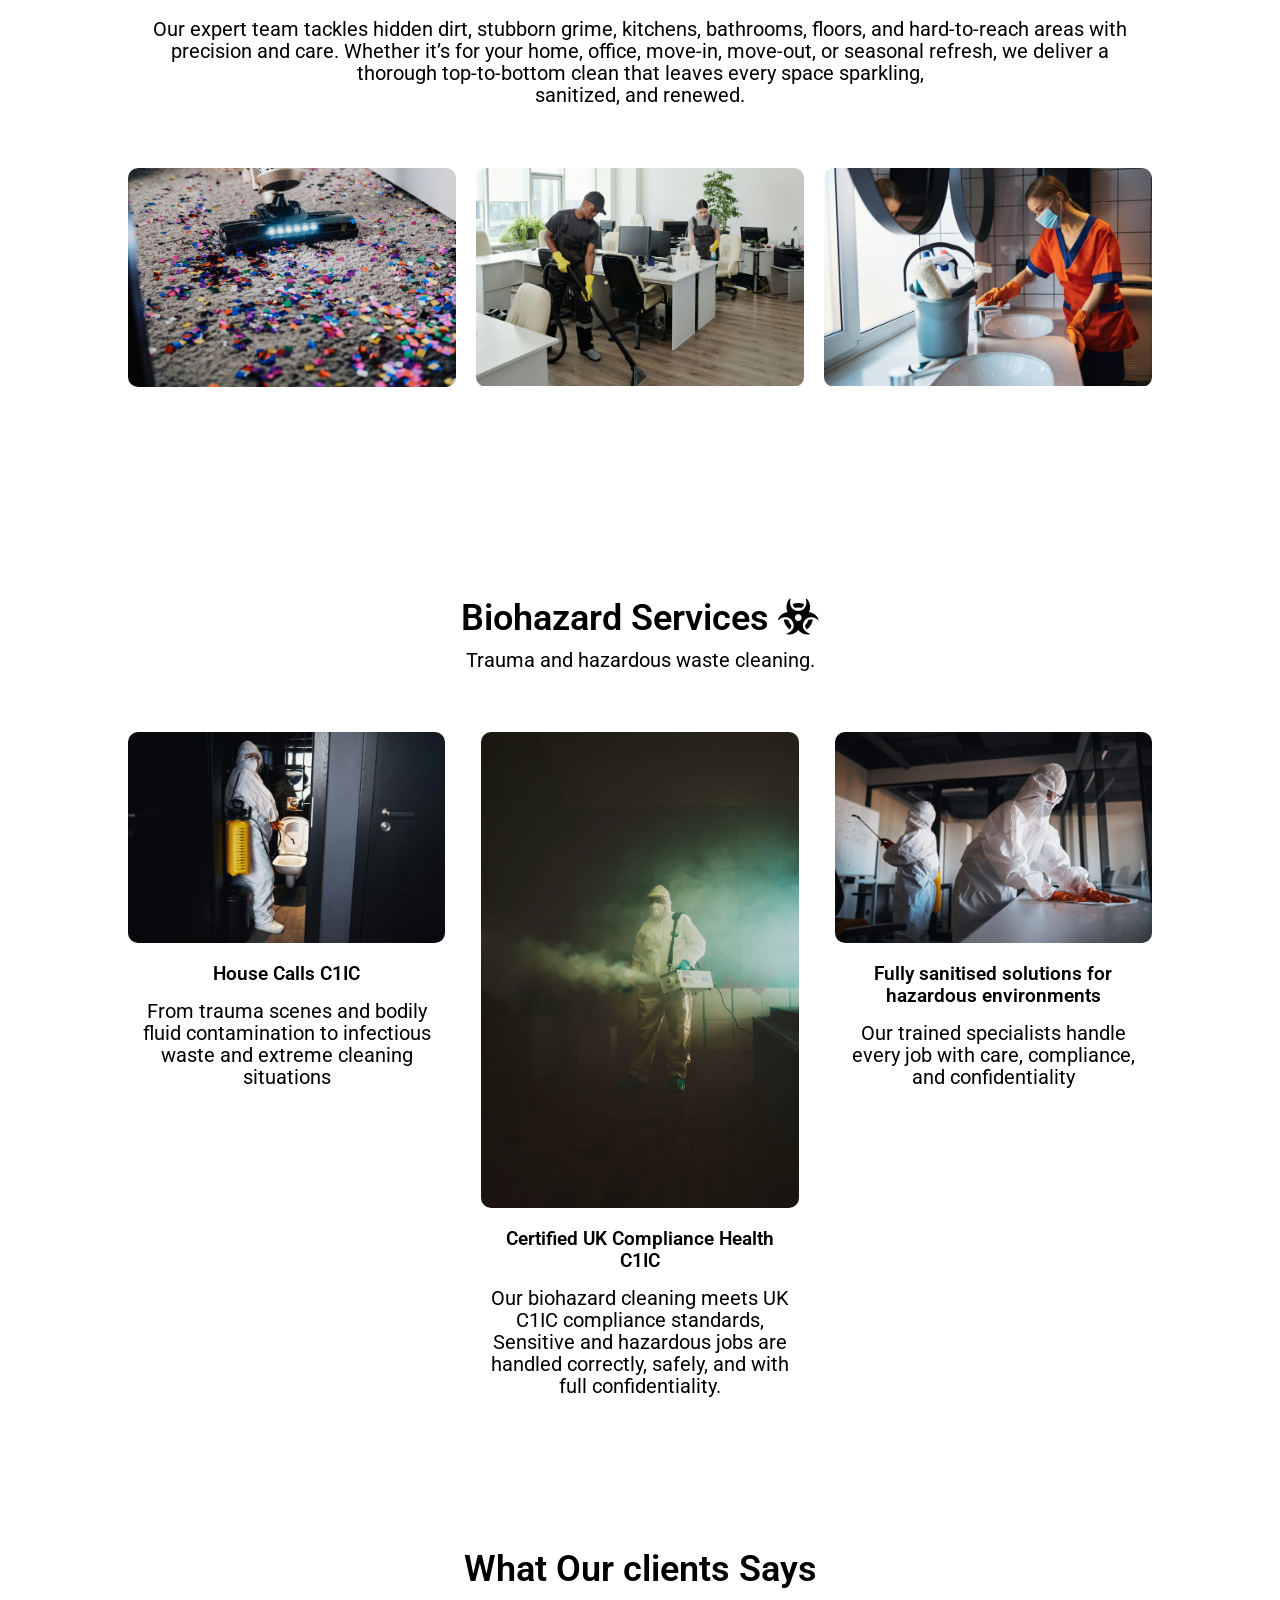
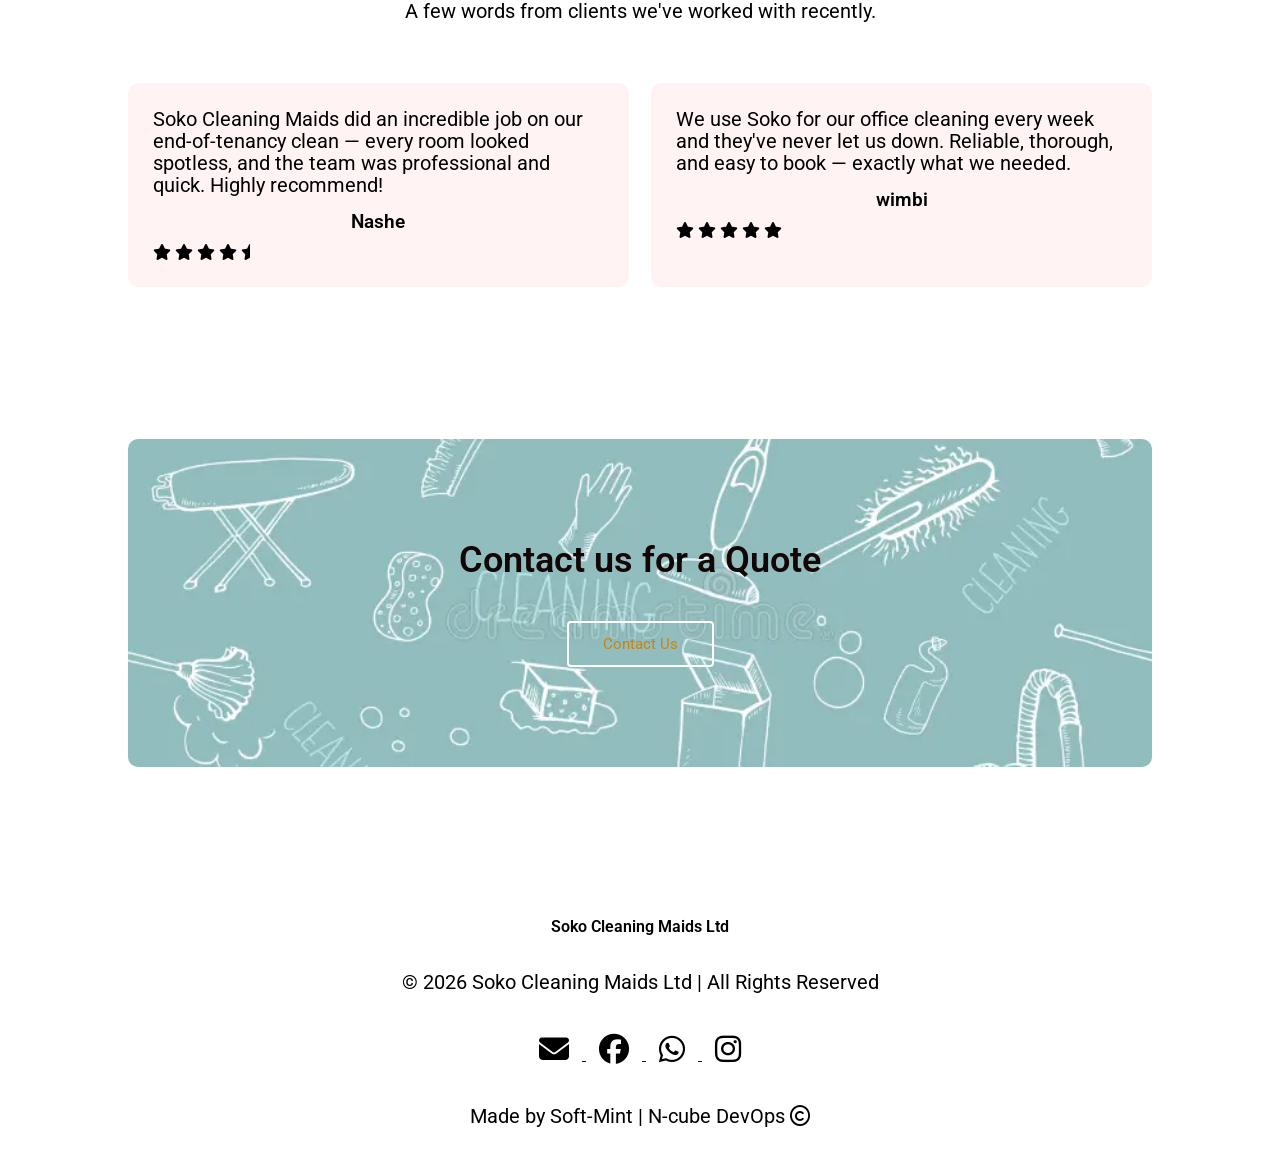
==== commit 605c7199: "deleted  excess images, modified index.html modified contact.html modified styles.css" ====
--- a/index.html
+++ b/index.html
@@ -76,7 +76,7 @@
 
     <div class="row">
       <div class="location-col">
-        <img src="images/party.PNG">
+        <img src="images/Bio/party.PNG">
         <div class="layer">
           <h3>After Event Cleaning</h3>
         </div>
@@ -160,9 +160,8 @@
   </section>
 
   <!-- Call to Action -->
-  <section class="cta">
-    <h1>Contact Us for Our Services and Quotations<br>
-      Around Glasgow</h1>
+  <section class="cta">    
+    <h1>Contact us for a Quote</h1>
     <a href="contact.html" class="hero-btn">Contact Us</a>
   </section>
 
@@ -177,7 +176,7 @@
         <i class="fa-solid fa-envelope"></i>
       </a>
 
-      <a href="https://www.facebook.com/share/1FTECJPckg/">
+      <a href="https://www.facebook.com/profile.php?id=61575063371789#">
         <i class="fa-brands fa-facebook"></i>
       </a>
 
--- a/styles.css
+++ b/styles.css
@@ -7,7 +7,7 @@
   min-height: 100vh;
   width: 100%;
   background-image:
-    linear-gradient(rgba(4, 9, 30, 07), rgba(4, 9, 30, 0.7)),
+    linear-gradient(rgba(4, 9, 30, 07), rgba(51, 65, 122, 0.7)),
     url(images/seamless-background-cleaning-service-backdrop-services.webp);
   background-position: center;
   background-size: cover;
@@ -69,18 +69,19 @@
 .hero-btn {
   display: inline-block;
   text-decoration: none;
-  color: rgba(23, 170, 92, 0.659);
-  border: 1px solid black;
+  color:rgb(200, 132, 15);
+  border: 2px solid #ffffff;
   padding: 12px 34px;
   font-size: 15px;
   background: transparent;
   position: relative;
   cursor: pointer;
+  border-radius: 4px;
+  transition: 0.3s ease;
 }
 .hero-btn:hover {
-  border: 1px solid rgb(45, 12, 130);
-  background: rgb(15, 56, 42);
-  transition: 1s;
+  border-color: #2e8b57;
+  background: #2e8b57;
 }
 
 nav .fa {
@@ -131,7 +132,7 @@
 
 p {
   color: black;
-  font-size: 16px;
+  font-size: 20px;
   font-weight: 400;
   line-height: 22px;
   padding: 10px;
@@ -287,7 +288,7 @@
 .cta {
   margin: 100px auto;
   width: 80%;
-  background-image: url(images/seamless-background-cleaning-service-backdrop-services.webp);
+  background-image: url(images/Bio/seamless-background-cleaning-service-backdrop-services.webp);
   background-position: center;
   background-size: cover;
   border-radius: 10px;
